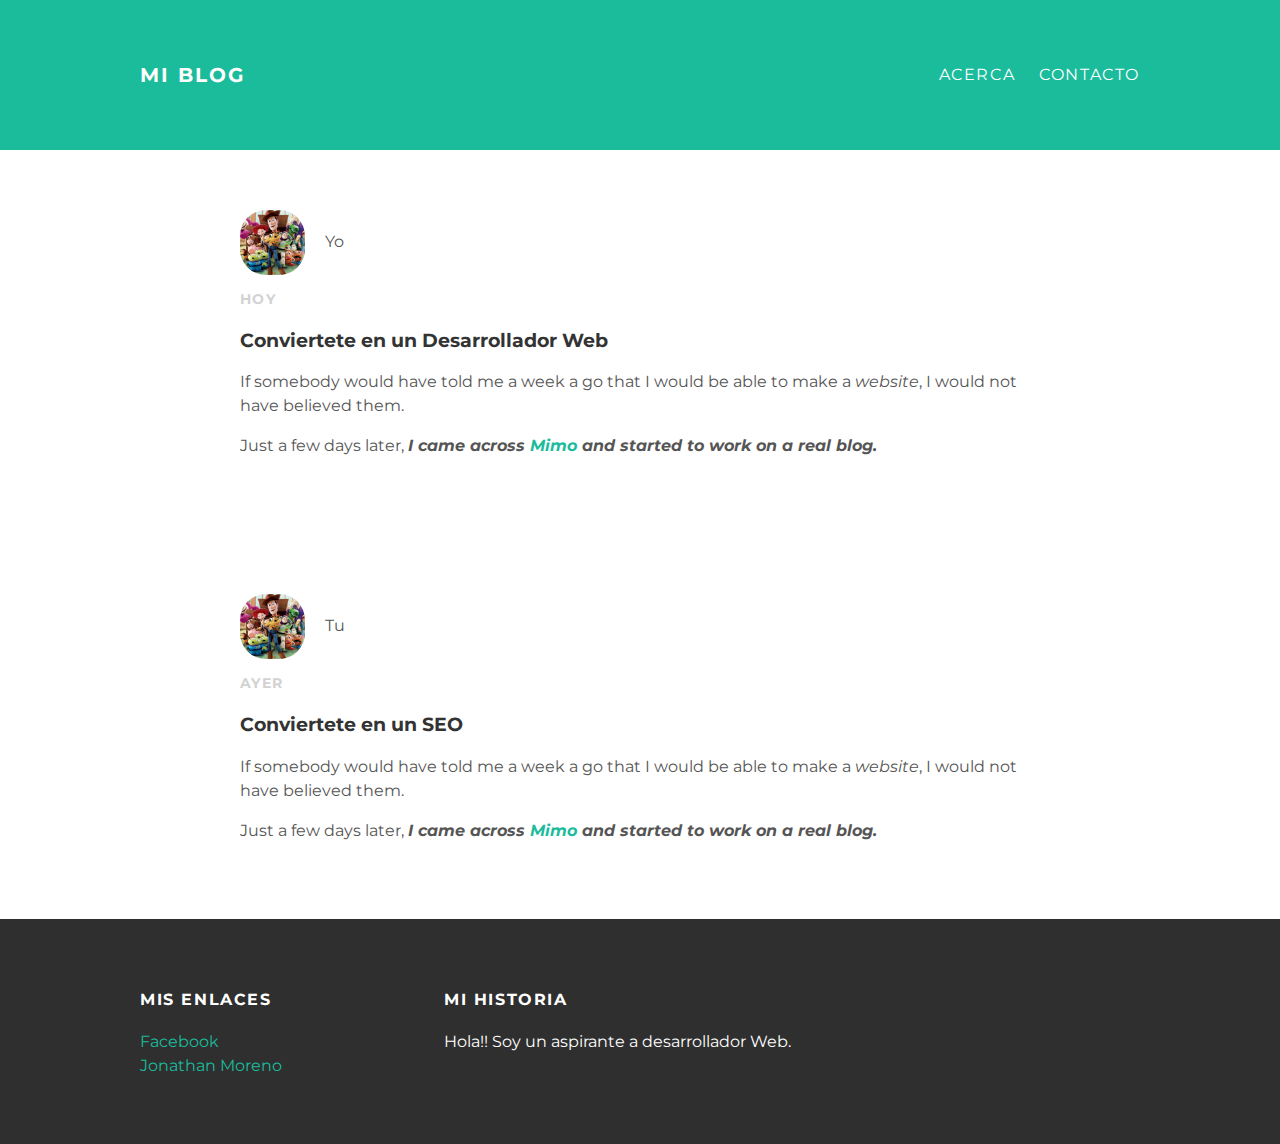
==== index.html @ 943126ad "Add files via upload" ====
<!DOCTYPE html>
<html>
<head>
  <title>Mi Blog</title>
  <link rel="stylesheet" type="text/css" href="styles.css">
</head>
<body>
  <div id="header">
    <div class="container">
      <a id="header-title" href="index.html">Mi Blog</a>
      <ul id="header-nav">
        <li><a href="Acerca.html">Acerca</a></li>
        <li><a href="mailto:im@jonathanmoreno.mx">Contacto</a></li>
      </ul>
    </div>
  </div>
  <div id="content">
    <div class="post-container">
      <div class="post">
        <div class="post-autor">
          <img src="jonh.jpg">
          <span>Yo</span>
        </div>
        <p class="post-date">Hoy</p>
        <h3 class="post-title">Conviertete en un Desarrollador Web</h3>
        <div class="post-content">
          <p>If somebody would have told me a week a go that I would be able
            to make a <em>website</em>, I would not have believed them.</p>
          <p>Just a few days later, <em><strong>I came across <a href="https://jonathanmoreno.mx">Mimo </a>and started to work on
            a real blog.</strong></em></p>
        </div>
      </div>
    </div>
  </div>
  <div id="content">
    <div class="post-container">
      <div class="post">
        <div class="post-autor">
          <img src="jonh.jpg">
          <span>Tu</span>
        </div>
        <p class="post-date">Ayer</p>
        <h3 class="post-title">Conviertete en un SEO</h3>
        <div class="post-content">
          <p>If somebody would have told me a week a go that I would be able
            to make a <em>website</em>, I would not have believed them.</p>
          <p>Just a few days later, <em><strong>I came across <a href="https://jonathanmoreno.mx">Mimo </a>and started to work on
            a real blog.</strong></em></p>
        </div>
      </div>
    </div>
  </div>
  <div id="footer">
    <div class="container">
      <div class="column">
        <h4>Mis Enlaces</h4>
        <p>
          <a href="https://www.facebook.com/mettlo">Facebook</a>
          <br>
          <a href="https://jonathanmoreno.mx">Jonathan Moreno</a>
        </p>
      </div>
      <div class="column">
        <h4>Mi Historia</h4>
          <p>Hola!! Soy un aspirante a desarrollador Web.</p>
      </div>
    </div>
  </div>
</body>
</html>
---- styles.css ----
@import url(http://fonts.googleapis.com/css?family=Montserrat:400,700);

body {
  color: #555;
  margin: 0;

  font-family: 'Montserrat', sans-serif;
}

a {
  color: #1abc9c;
  text-decoration: none;
}

a:hover {
  color: #F6A623;
}

h1, h2, h3, h4 {
  color: #333;
}

p {
  line-height: 1.5;
}

.acerca {
  text-align: center;
}

.acerca-autor img {
  width: 200px;
  height: 200px;
  vertical-align: middle;
  border-radius: 40%;
}

.column {
  min-width: 300px;
  display: inline-block;
  vertical-align: top;
}

.container {
  max-width: 1000px;
  margin: 0 auto;

}

.post {
  max-width: 800px;
  margin: 0 auto;
  padding: 60px 0;
}

.post-autor img {
  width: 65px;
  height: 65px;
  vertical-align: middle;
  border-radius: 40%;
}

.post-autor span{
  margin-left: 16px;
}

.post-date {
  color: #D2D2D2;

  font-size: 14px;
  font-weight: bold;

  text-transform: uppercase;
  letter-spacing: 0.1em;
}

.post-container:nth-child(even) {
 background-color: #f2f2f2;
}

.post, .acerca {
  max-width: 800px;
  margin: 0 auto;
  padding: 60px 0;
}

#header {
  background-color: #1abc9c;
  height: 150px;
  line-height: 150px;
}

#header a {
  color: white;
  text-decoration: none;

  text-transform: uppercase;
  letter-spacing: 0.1em;
}

#header a:hover {
  color: #222;
}

#header-title {
  display: block;
  float: left;

  font-size: 20px;
  font-weight: bold;
}

#header-nav {
  display: block;
  float: right;
  margin-top: 0;
}

#header-nav li {
  display: inline;
  padding-left: 20px;
}

#footer {
  background-color: #2f2f2f;
  padding: 50px 0;
}

#footer h4 {
  color: white;
  text-transform: uppercase;
  letter-spacing: 0.1em;
}

#footer p {
  color: white;
}
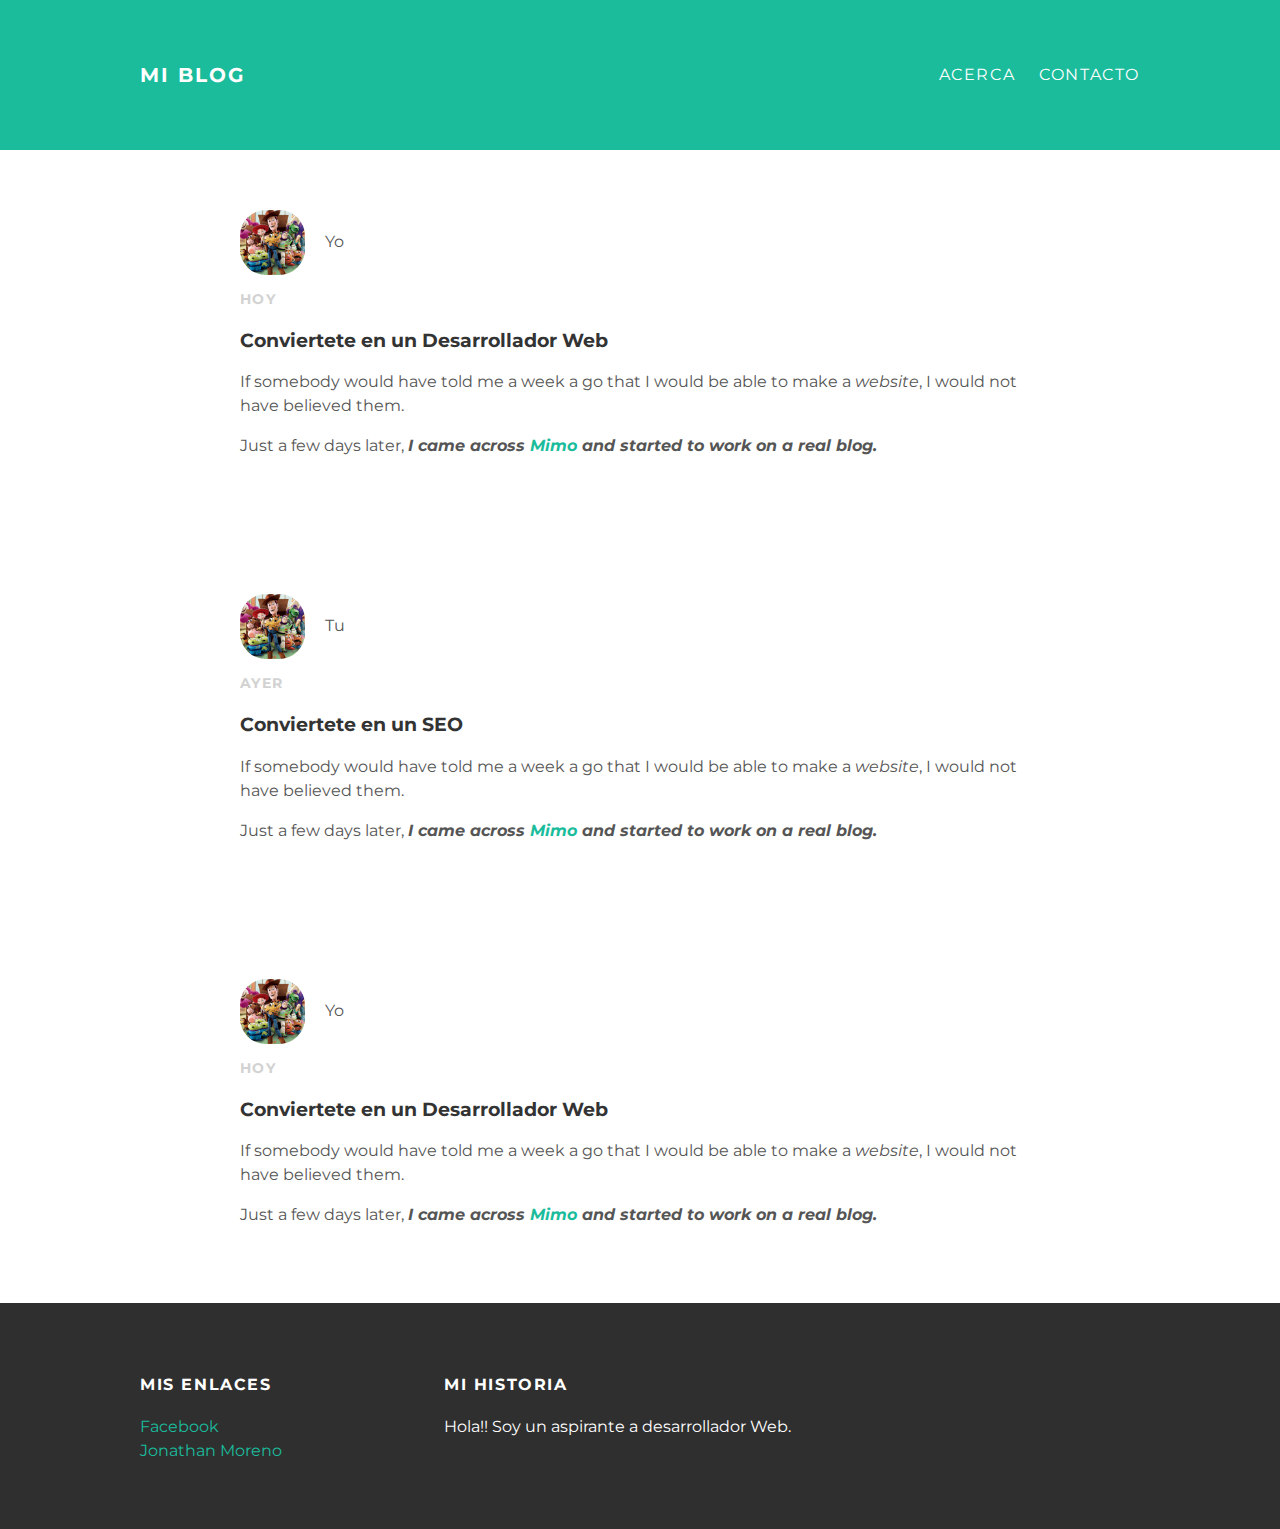
==== commit 6e1fc265: "Update index.html" ====
--- a/index.html
+++ b/index.html
@@ -9,7 +9,7 @@
     <div class="container">
       <a id="header-title" href="index.html">Mi Blog</a>
       <ul id="header-nav">
-        <li><a href="Acerca.html">Acerca</a></li>
+        <li><a href="acerca.html">acerca</a></li>
         <li><a href="mailto:im@jonathanmoreno.mx">Contacto</a></li>
       </ul>
     </div>
@@ -50,6 +50,24 @@
       </div>
     </div>
   </div>
+  <div id="content">
+    <div class="post-container">
+      <div class="post">
+        <div class="post-autor">
+          <img src="jonh.jpg">
+          <span>Yo</span>
+        </div>
+        <p class="post-date">Hoy</p>
+        <h3 class="post-title">Conviertete en un Desarrollador Web</h3>
+        <div class="post-content">
+          <p>If somebody would have told me a week a go that I would be able
+            to make a <em>website</em>, I would not have believed them.</p>
+          <p>Just a few days later, <em><strong>I came across <a href="https://jonathanmoreno.mx">Mimo </a>and started to work on
+            a real blog.</strong></em></p>
+        </div>
+      </div>
+    </div>
+  </div>
   <div id="footer">
     <div class="container">
       <div class="column">
--- a/styles.css
+++ b/styles.css
@@ -75,7 +75,7 @@
 }
 
 .post-container:nth-child(even) {
- background-color: #f2f2f2;
+ background-color: red;
 }
 
 .post, .acerca {
